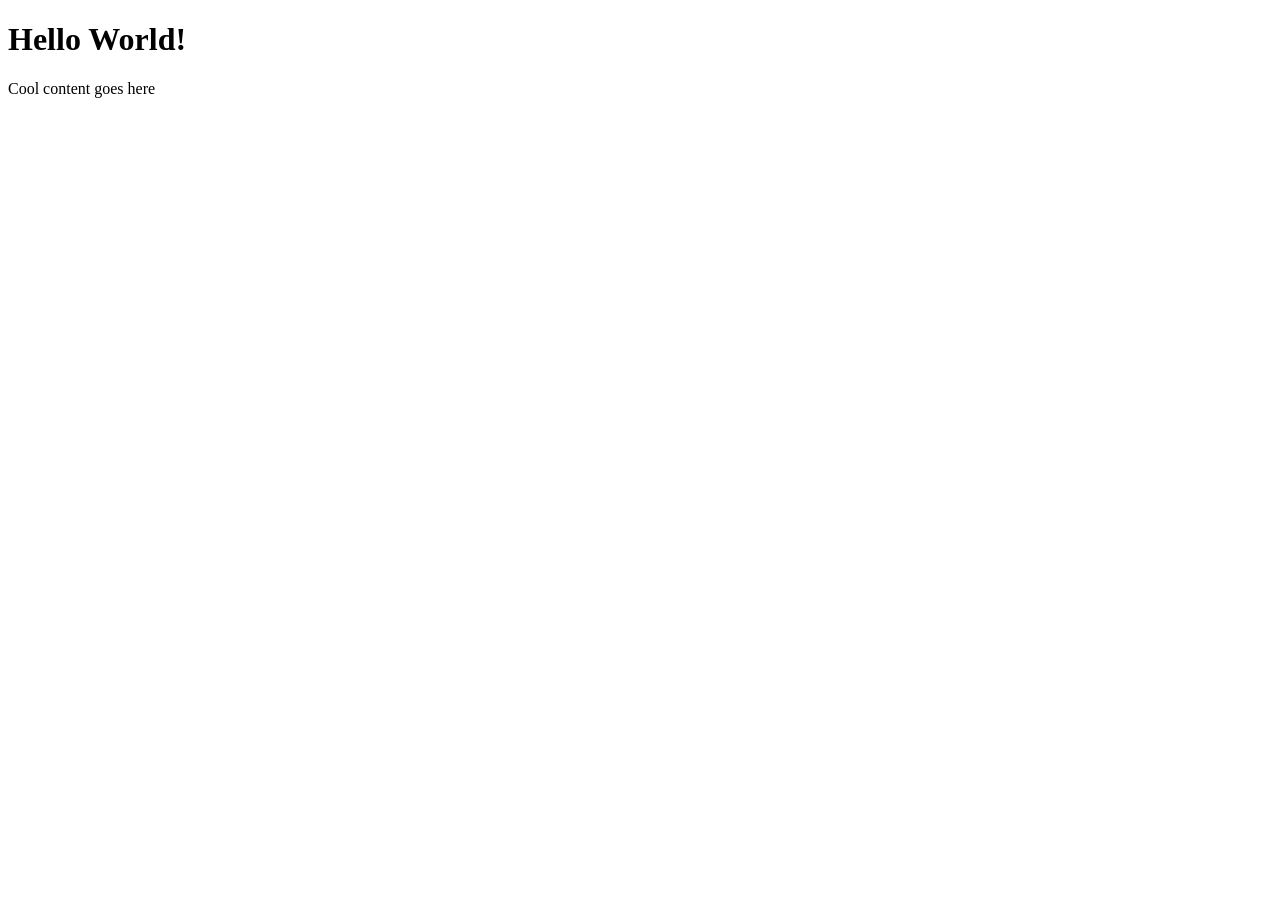
==== src/index.html @ f68f260b "tidy up html files" ====
<!DOCTYPE html>
<html lang="en">
<head>
    <meta charset="UTF-8">
    <meta name="viewport" content="width=device-width, initial-scale=1.0">
    <title>Document</title>
</head>
<body>
    <h1>Hello World!</h1>
    <p>Cool content goes here</p>
</body>
</html>
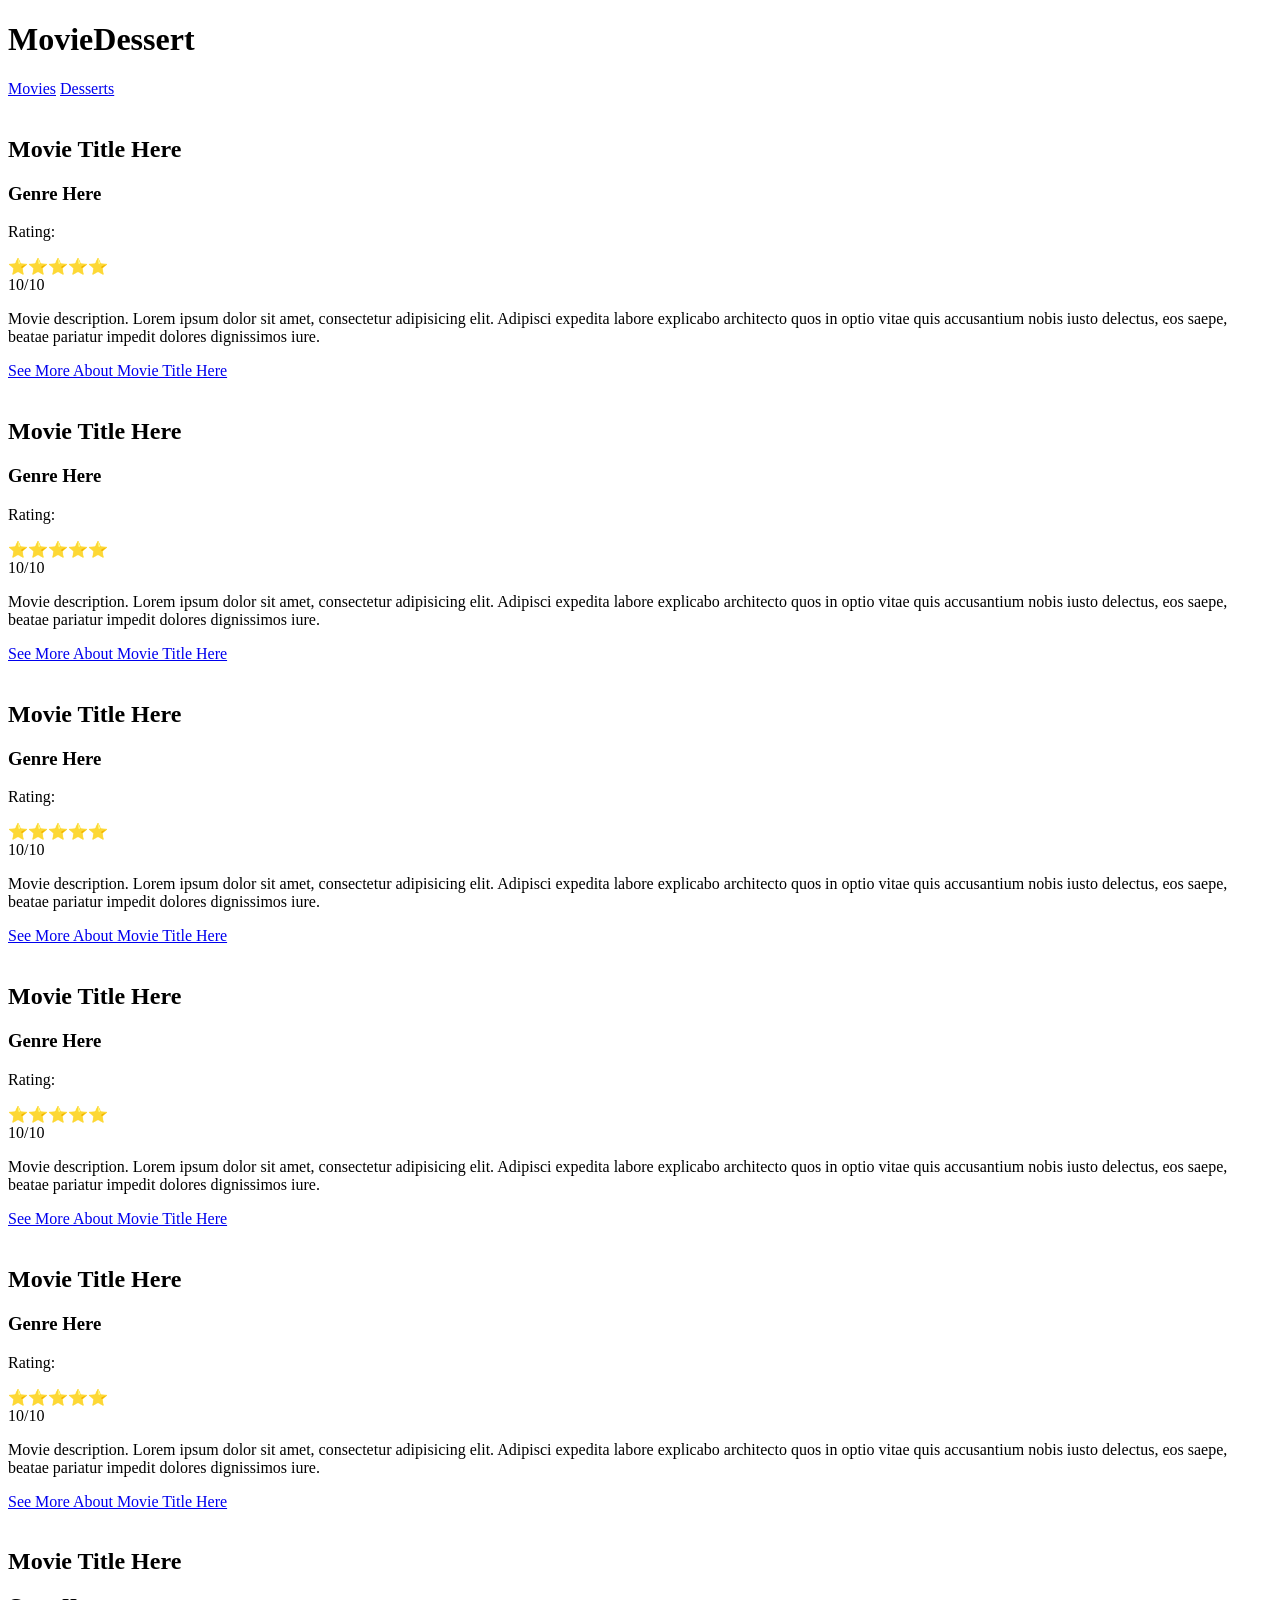
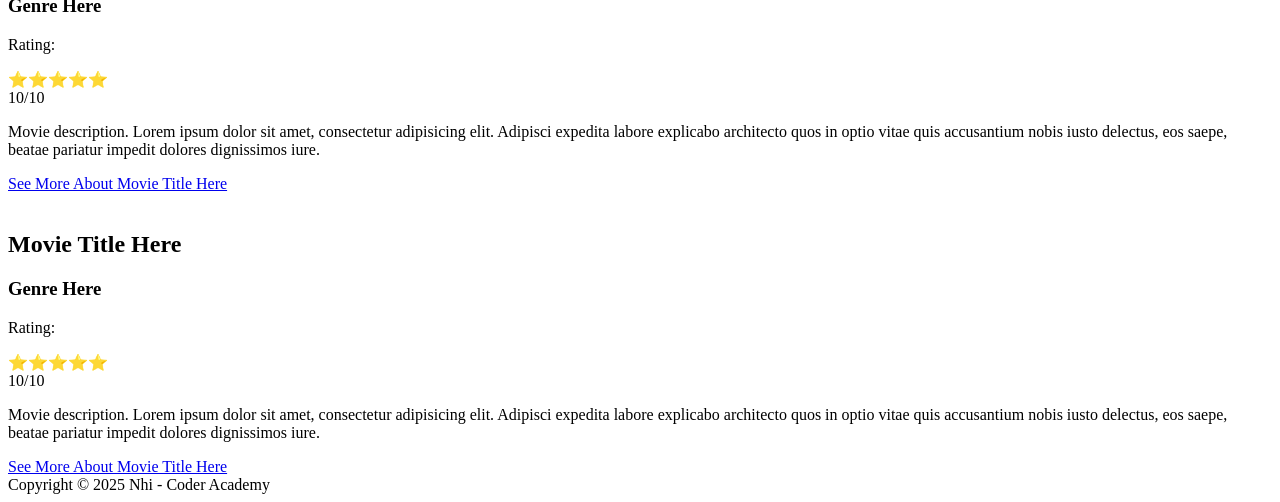
==== commit 5349b0ad: "Add movie cards sections" ====
--- a/src/index.html
+++ b/src/index.html
@@ -3,10 +3,142 @@
 <head>
     <meta charset="UTF-8">
     <meta name="viewport" content="width=device-width, initial-scale=1.0">
-    <title>Document</title>
+    <title>T1W2 Git Intro</title>
 </head>
 <body>
-    <h1>Hello World!</h1>
-    <p>Cool content goes here</p>
+    <header>
+        <h1>MovieDessert</h1>
+        <nav>
+            <!-- Movie page -->
+			<a href="movies.html">Movies</a>
+            <!-- Dessert page -->
+			<a href="desserts.html">Desserts</a>
+            <!--  -->
+        </nav>
+    </header>
+    
+	<main class="movieList">
+
+        <section class="movieCard">
+			<img />
+			<h2>Movie Title Here</h2>
+			<h3>Genre Here</h3>
+			<section class="movieRating">
+				<p>Rating:</p>
+				<div>⭐⭐⭐⭐⭐</div>
+				<div>10/10</div>
+			</section>
+			<p>
+				Movie description. Lorem ipsum dolor sit amet, consectetur adipisicing elit. Adipisci expedita labore explicabo architecto quos in optio vitae quis accusantium nobis iusto delectus, eos saepe, beatae pariatur impedit dolores dignissimos iure.
+			</p>
+			<a href="http://" target="_blank" rel="noopener noreferrer">See More About Movie Title Here</a>
+		</section>
+
+		<section class="movieCard">
+			<img />
+			<h2>Movie Title Here</h2>
+			<h3>Genre Here</h3>
+			<section class="movieRating">
+				<p>Rating:</p>
+				<div>⭐⭐⭐⭐⭐</div>
+				<div>10/10</div>
+			</section>
+			<p>
+				Movie description. Lorem ipsum dolor sit amet, consectetur adipisicing elit. Adipisci expedita labore explicabo architecto quos in optio vitae quis accusantium nobis iusto delectus, eos saepe, beatae pariatur impedit dolores dignissimos iure.
+			</p>
+			<a href="http://" target="_blank" rel="noopener noreferrer">See More About Movie Title Here</a>
+		</section>
+
+		<section class="movieCard">
+			<img />
+			<h2>Movie Title Here</h2>
+			<h3>Genre Here</h3>
+			<section class="movieRating">
+				<p>Rating:</p>
+				<div>⭐⭐⭐⭐⭐</div>
+				<div>10/10</div>
+			</section>
+			<p>
+				Movie description. Lorem ipsum dolor sit amet, consectetur adipisicing elit. Adipisci expedita labore explicabo architecto quos in optio vitae quis accusantium nobis iusto delectus, eos saepe, beatae pariatur impedit dolores dignissimos iure.
+			</p>
+			<a href="http://" target="_blank" rel="noopener noreferrer">See More About Movie Title Here</a>
+		</section>
+
+		<section class="movieCard">
+			<img />
+			<h2>Movie Title Here</h2>
+			<h3>Genre Here</h3>
+			<section class="movieRating">
+				<p>Rating:</p>
+				<div>⭐⭐⭐⭐⭐</div>
+				<div>10/10</div>
+			</section>
+			<p>
+				Movie description. Lorem ipsum dolor sit amet, consectetur adipisicing elit. Adipisci expedita labore explicabo architecto quos in optio vitae quis accusantium nobis iusto delectus, eos saepe, beatae pariatur impedit dolores dignissimos iure.
+			</p>
+			<a href="http://" target="_blank" rel="noopener noreferrer">See More About Movie Title Here</a>
+		</section>
+
+		<section class="movieCard">
+			<img />
+			<h2>Movie Title Here</h2>
+			<h3>Genre Here</h3>
+			<section class="movieRating">
+				<p>Rating:</p>
+				<div>⭐⭐⭐⭐⭐</div>
+				<div>10/10</div>
+			</section>
+			<p>
+				Movie description. Lorem ipsum dolor sit amet, consectetur adipisicing elit. Adipisci expedita labore explicabo architecto quos in optio vitae quis accusantium nobis iusto delectus, eos saepe, beatae pariatur impedit dolores dignissimos iure.
+			</p>
+			<a href="http://" target="_blank" rel="noopener noreferrer">See More About Movie Title Here</a>
+		</section>
+
+		<section class="movieCard">
+			<img />
+			<h2>Movie Title Here</h2>
+			<h3>Genre Here</h3>
+			<section class="movieRating">
+				<p>Rating:</p>
+				<div>⭐⭐⭐⭐⭐</div>
+				<div>10/10</div>
+			</section>
+			<p>
+				Movie description. Lorem ipsum dolor sit amet, consectetur adipisicing elit. Adipisci expedita labore explicabo architecto quos in optio vitae quis accusantium nobis iusto delectus, eos saepe, beatae pariatur impedit dolores dignissimos iure.
+			</p>
+			<a href="http://" target="_blank" rel="noopener noreferrer">See More About Movie Title Here</a>
+		</section>
+
+		<section class="movieCard">
+			<img />
+			<h2>Movie Title Here</h2>
+			<h3>Genre Here</h3>
+			<section class="movieRating">
+				<p>Rating:</p>
+				<div>⭐⭐⭐⭐⭐</div>
+				<div>10/10</div>
+			</section>
+            <p>
+				Movie description. Lorem ipsum dolor sit amet, consectetur adipisicing elit. Adipisci expedita labore explicabo architecto quos in optio vitae quis accusantium nobis iusto delectus, eos saepe, beatae pariatur impedit dolores dignissimos iure.
+			</p>
+			<a href="http://" target="_blank" rel="noopener noreferrer">See More About Movie Title Here</a>
+		</section>
+
+	</main>
+
+    <footer>
+        Copyright &#169; 2025 Nhi - Coder Academy
+    </footer>
 </body>
-</html>+</html>
+
+
+<!-- 
+- Card component for a movie 
+- Card component for a dessert
+- Card component for a movie with a dessert 
+- Header 
+	- Navbar
+- Footer 
+- Burger menu 
+-->
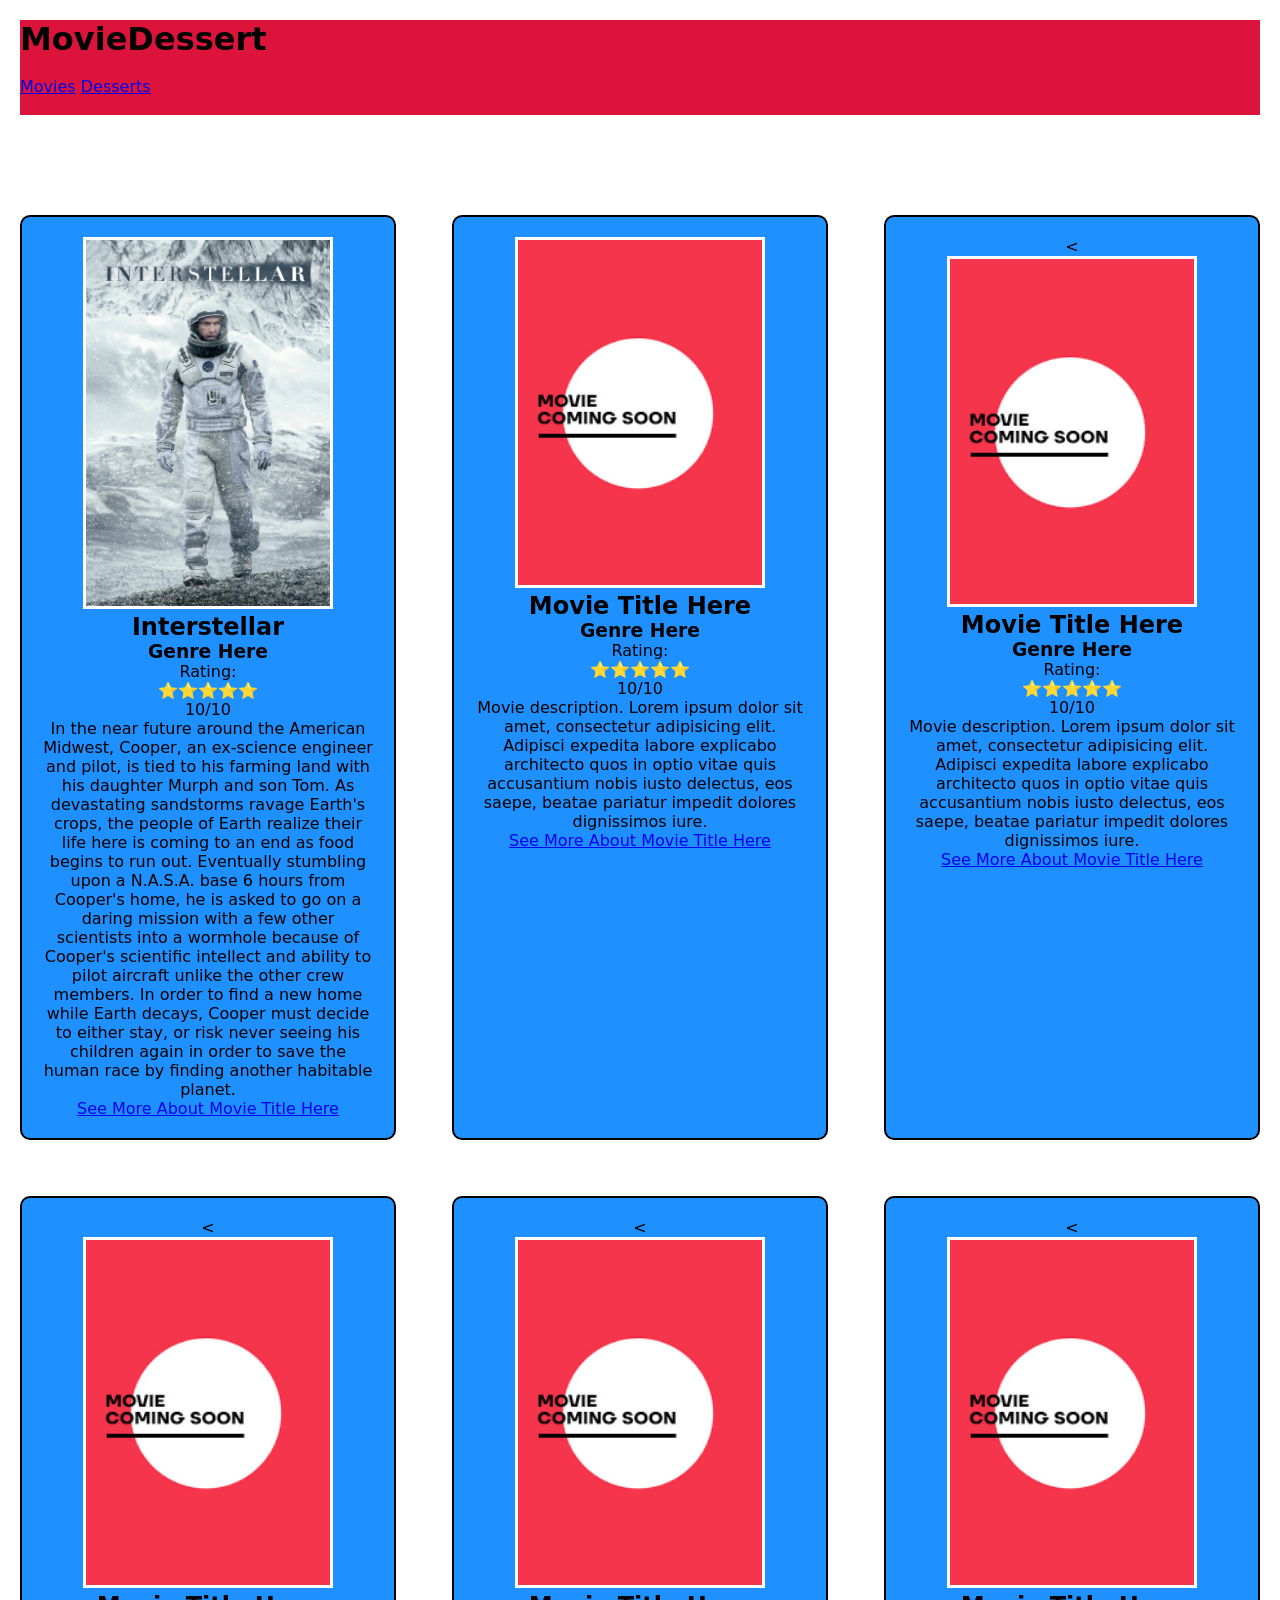
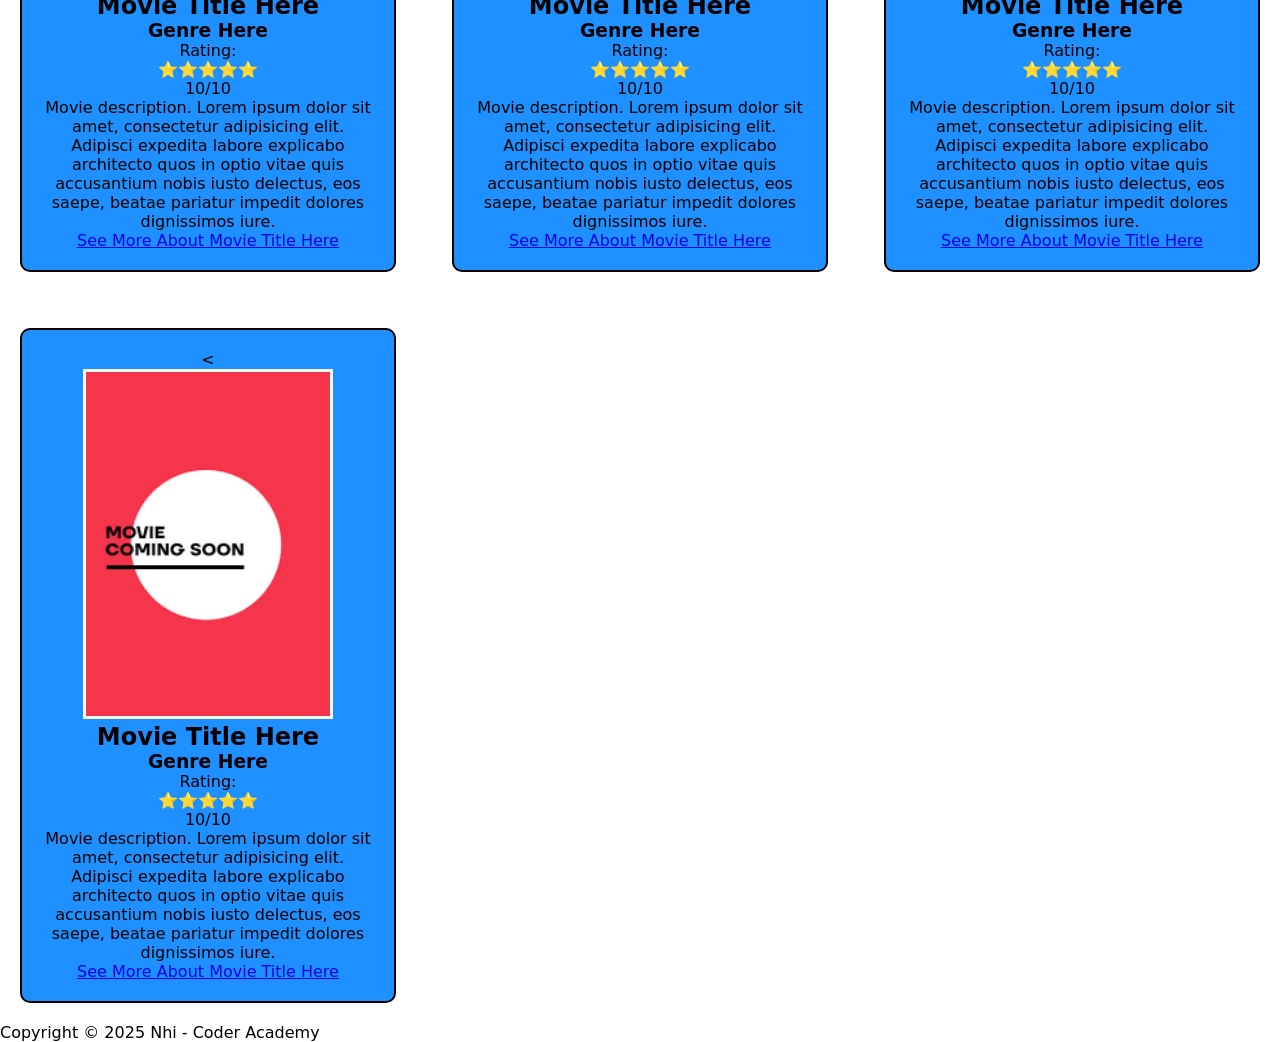
==== commit 523b111a: "Adding flexbox, display grid, content alignment, box sizing and responsive boxes to adjust to screen" ====
--- a/src/index.html
+++ b/src/index.html
@@ -4,10 +4,13 @@
     <meta charset="UTF-8">
     <meta name="viewport" content="width=device-width, initial-scale=1.0">
     <title>T1W2 Git Intro</title>
+    <link rel="stylesheet" href="./styles/styles.css">
 </head>
+
 <body>
     <header>
         <h1>MovieDessert</h1>
+        <br>
         <nav>
             <!-- Movie page -->
 			<a href="movies.html">Movies</a>
@@ -15,12 +18,28 @@
 			<a href="desserts.html">Desserts</a>
             <!--  -->
         </nav>
+        <br>
     </header>
     
 	<main class="movieList">
 
         <section class="movieCard">
-			<img />
+            <div><img src="./images/interstellar-movie-cover" alt="Interstellar movie poster"></div>
+			<h2>Interstellar</h2>
+			<h3>Genre Here</h3>
+			<section class="movieRating">
+				<p>Rating:</p>
+				<div>⭐⭐⭐⭐⭐</div>
+				<div>10/10</div>
+			</section>
+			<p>
+				In the near future around the American Midwest, Cooper, an ex-science engineer and pilot, is tied to his farming land with his daughter Murph and son Tom. As devastating sandstorms ravage Earth's crops, the people of Earth realize their life here is coming to an end as food begins to run out. Eventually stumbling upon a N.A.S.A. base 6 hours from Cooper's home, he is asked to go on a daring mission with a few other scientists into a wormhole because of Cooper's scientific intellect and ability to pilot aircraft unlike the other crew members. In order to find a new home while Earth decays, Cooper must decide to either stay, or risk never seeing his children again in order to save the human race by finding another habitable planet.
+			</p>
+			<a href="http://" target="_blank" rel="noopener noreferrer">See More About Movie Title Here</a>
+		</section>
+
+		<section class="movieCard">
+            <div><img src="./images/placeholder-movie-cover.png" alt="Placeholder movie poster"></div>
 			<h2>Movie Title Here</h2>
 			<h3>Genre Here</h3>
 			<section class="movieRating">
@@ -35,7 +54,7 @@
 		</section>
 
 		<section class="movieCard">
-			<img />
+            <<div><img src="./images/placeholder-movie-cover.png" alt="Placeholder movie poster"></div>
 			<h2>Movie Title Here</h2>
 			<h3>Genre Here</h3>
 			<section class="movieRating">
@@ -50,7 +69,7 @@
 		</section>
 
 		<section class="movieCard">
-			<img />
+            <<div><img src="./images/placeholder-movie-cover.png" alt="Placeholder movie poster"></div>
 			<h2>Movie Title Here</h2>
 			<h3>Genre Here</h3>
 			<section class="movieRating">
@@ -65,7 +84,7 @@
 		</section>
 
 		<section class="movieCard">
-			<img />
+            <<div><img src="./images/placeholder-movie-cover.png" alt="Placeholder movie poster"></div>
 			<h2>Movie Title Here</h2>
 			<h3>Genre Here</h3>
 			<section class="movieRating">
@@ -80,7 +99,7 @@
 		</section>
 
 		<section class="movieCard">
-			<img />
+            <<div><img src="./images/placeholder-movie-cover.png" alt="Placeholder movie poster"></div>
 			<h2>Movie Title Here</h2>
 			<h3>Genre Here</h3>
 			<section class="movieRating">
@@ -95,22 +114,7 @@
 		</section>
 
 		<section class="movieCard">
-			<img />
-			<h2>Movie Title Here</h2>
-			<h3>Genre Here</h3>
-			<section class="movieRating">
-				<p>Rating:</p>
-				<div>⭐⭐⭐⭐⭐</div>
-				<div>10/10</div>
-			</section>
-			<p>
-				Movie description. Lorem ipsum dolor sit amet, consectetur adipisicing elit. Adipisci expedita labore explicabo architecto quos in optio vitae quis accusantium nobis iusto delectus, eos saepe, beatae pariatur impedit dolores dignissimos iure.
-			</p>
-			<a href="http://" target="_blank" rel="noopener noreferrer">See More About Movie Title Here</a>
-		</section>
-
-		<section class="movieCard">
-			<img />
+            <<div><img src="./images/placeholder-movie-cover.png" alt="Placeholder movie poster"></div>
 			<h2>Movie Title Here</h2>
 			<h3>Genre Here</h3>
 			<section class="movieRating">
@@ -129,6 +133,7 @@
     <footer>
         Copyright &#169; 2025 Nhi - Coder Academy
     </footer>
+    
 </body>
 </html>
 
--- a/src/styles/styles.css
+++ b/src/styles/styles.css
@@ -0,0 +1,54 @@
+*,
+*::before,
+*::after {
+    box-sizing: border-box;
+}
+
+* {
+    margin: 0;
+}
+
+body {
+    font-family: system-ui;
+}
+
+header {
+    background-color: crimson;
+    margin: 20px;
+}
+
+nav {
+
+}
+
+main.movieList > section.movieCard {
+    background-color: dodgerblue;
+}
+
+.movieList {
+    display: grid;
+    grid-template-columns: repeat(auto-fit, minmax(350px, 1fr));
+    gap: 1rem;
+    margin-top: 5rem;
+}
+
+.movieCard {
+    display: grid;
+    justify-content: space-evenly;
+    align-items: flex-start;
+    flex-wrap: wrap;
+    text-align: center;
+    align-content:flex-start;
+    padding: 20px;
+    border: 2px solid black;
+    border-radius: 10px;
+    margin: 20px;
+}
+
+img {
+    width: 250px;
+    max-width: 250px;
+    border: 3px solid white;
+    align-content: center;
+}
+
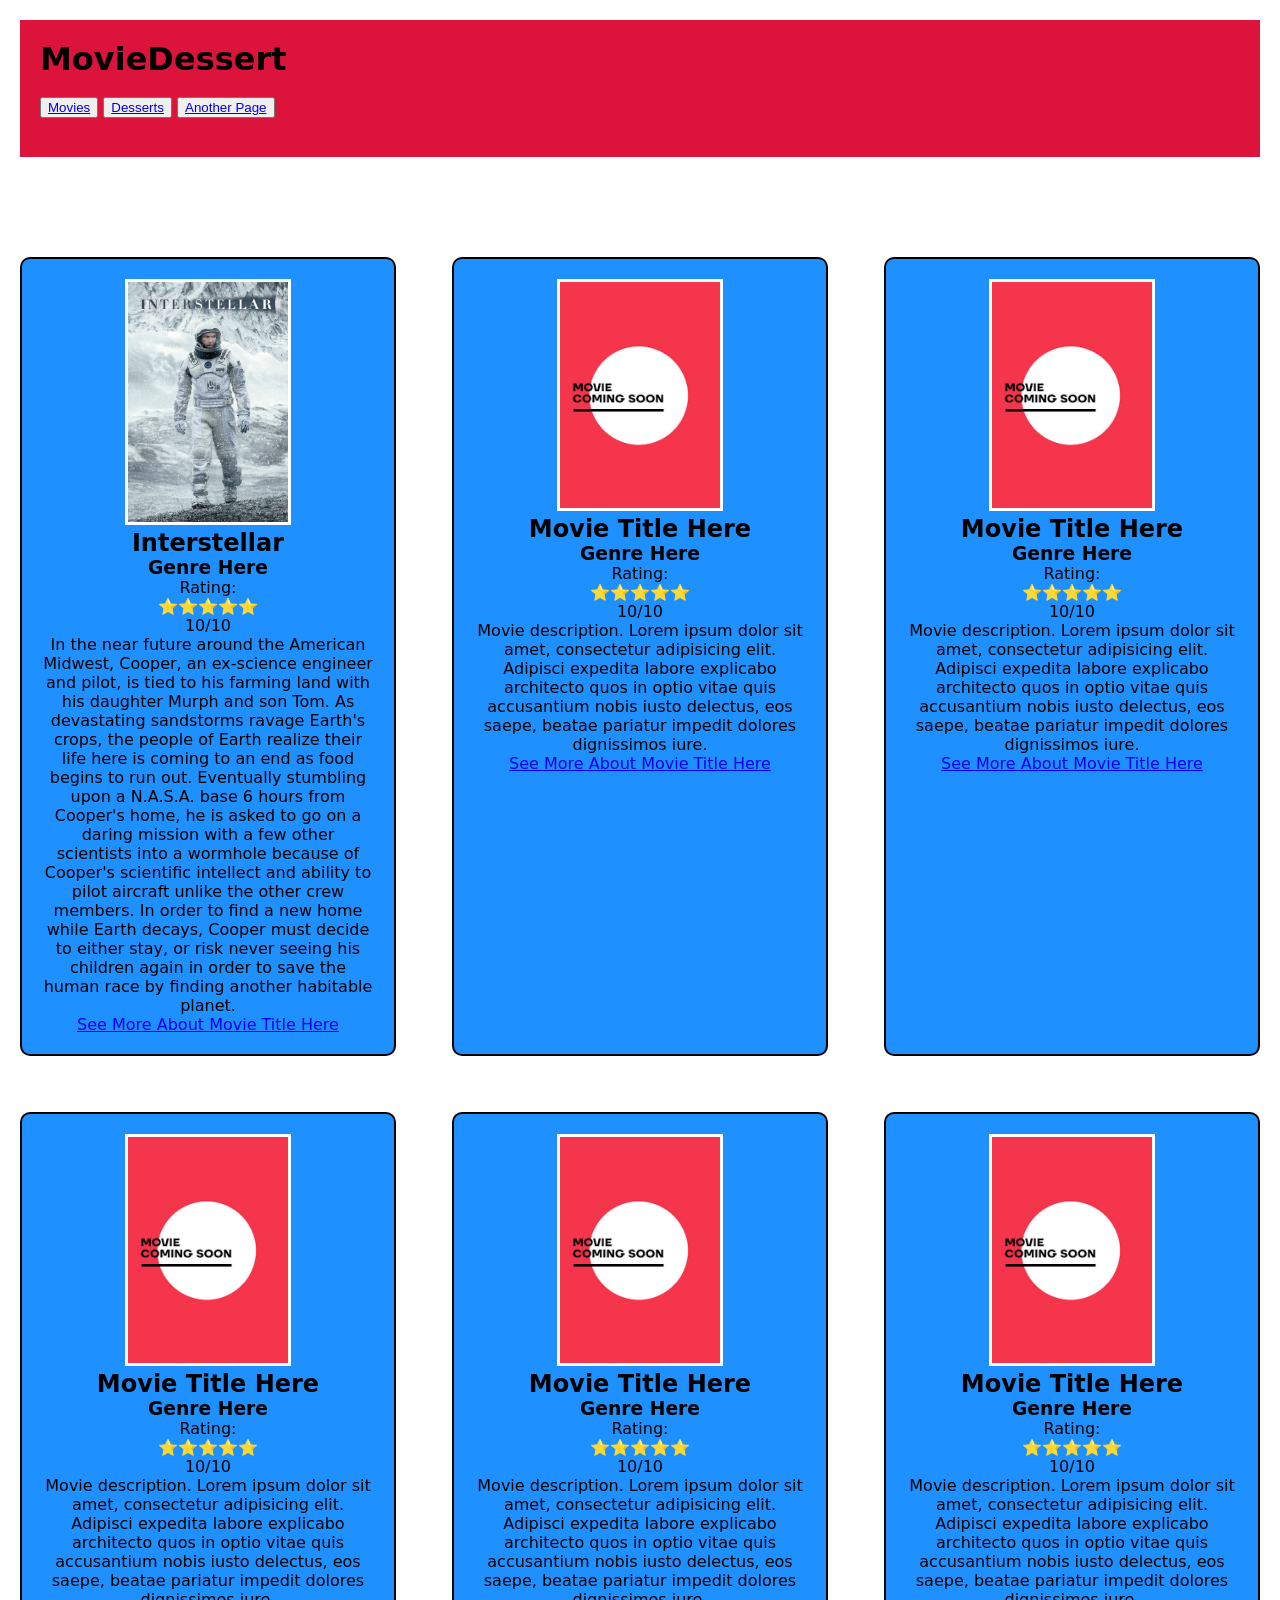
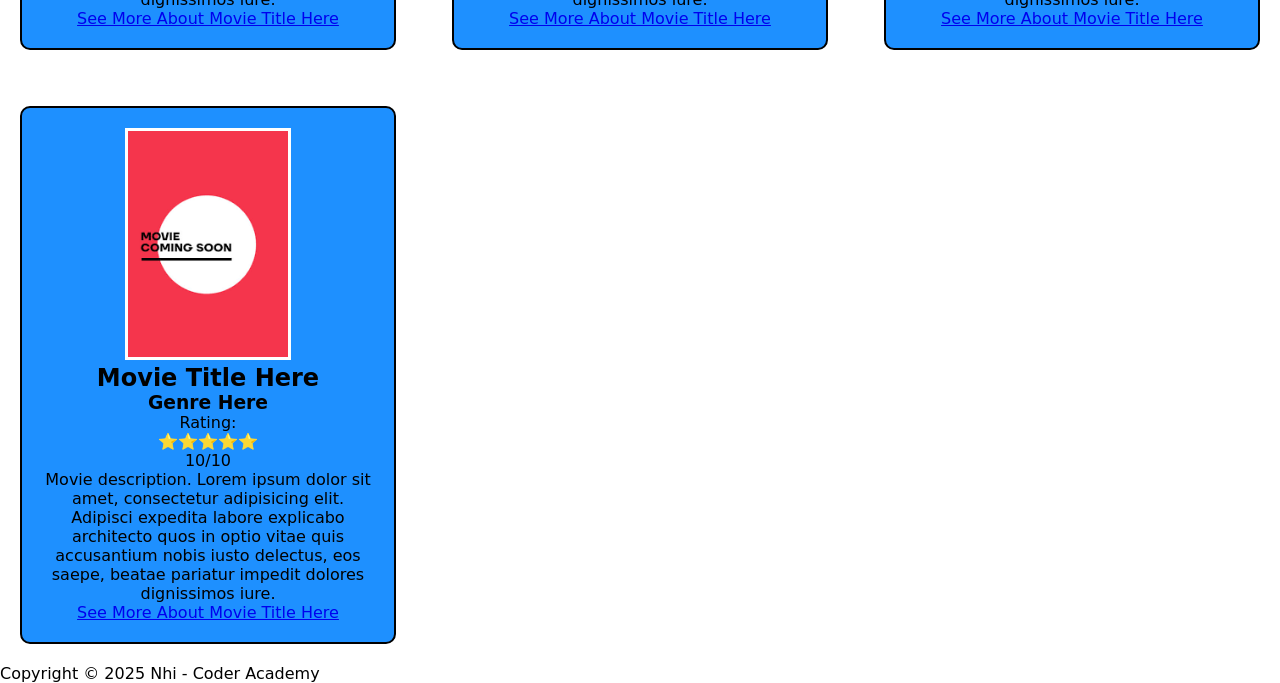
==== commit e771f936: "Adding sticky header and nav buttons and hover feature." ====
--- a/src/index.html
+++ b/src/index.html
@@ -5,6 +5,10 @@
     <meta name="viewport" content="width=device-width, initial-scale=1.0">
     <title>T1W2 Git Intro</title>
     <link rel="stylesheet" href="./styles/styles.css">
+    <link rel="apple-touch-icon" sizes="180x180" href="./images/favicon_io (1)/apple-touch-icon.png">
+    <link rel="icon" type="image/png" sizes="32x32" href="./images/favicon_io (1)/favicon-32x32.png">
+    <link rel="icon" type="image/png" sizes="16x16" href="./images/favicon_io (1)/favicon-16x16.png">
+    <link rel="manifest" href="/site.webmanifest">
 </head>
 
 <body>
@@ -13,10 +17,11 @@
         <br>
         <nav>
             <!-- Movie page -->
-			<a href="movies.html">Movies</a>
+			<button><a href="movies.html">Movies</a></button>
             <!-- Dessert page -->
-			<a href="desserts.html">Desserts</a>
-            <!--  -->
+			<button><a href="desserts.html">Desserts</a></button>
+            <!--Another Page-->
+            <button><a href="another-page.html">Another Page</a></button>
         </nav>
         <br>
     </header>
@@ -54,7 +59,7 @@
 		</section>
 
 		<section class="movieCard">
-            <<div><img src="./images/placeholder-movie-cover.png" alt="Placeholder movie poster"></div>
+            <div><img src="./images/placeholder-movie-cover.png" alt="Placeholder movie poster"></div>
 			<h2>Movie Title Here</h2>
 			<h3>Genre Here</h3>
 			<section class="movieRating">
@@ -69,7 +74,7 @@
 		</section>
 
 		<section class="movieCard">
-            <<div><img src="./images/placeholder-movie-cover.png" alt="Placeholder movie poster"></div>
+            <div><img src="./images/placeholder-movie-cover.png" alt="Placeholder movie poster"></div>
 			<h2>Movie Title Here</h2>
 			<h3>Genre Here</h3>
 			<section class="movieRating">
@@ -84,7 +89,7 @@
 		</section>
 
 		<section class="movieCard">
-            <<div><img src="./images/placeholder-movie-cover.png" alt="Placeholder movie poster"></div>
+            <div><img src="./images/placeholder-movie-cover.png" alt="Placeholder movie poster"></div>
 			<h2>Movie Title Here</h2>
 			<h3>Genre Here</h3>
 			<section class="movieRating">
@@ -99,7 +104,7 @@
 		</section>
 
 		<section class="movieCard">
-            <<div><img src="./images/placeholder-movie-cover.png" alt="Placeholder movie poster"></div>
+            <div><img src="./images/placeholder-movie-cover.png" alt="Placeholder movie poster"></div>
 			<h2>Movie Title Here</h2>
 			<h3>Genre Here</h3>
 			<section class="movieRating">
@@ -114,7 +119,7 @@
 		</section>
 
 		<section class="movieCard">
-            <<div><img src="./images/placeholder-movie-cover.png" alt="Placeholder movie poster"></div>
+            <div><img src="./images/placeholder-movie-cover.png" alt="Placeholder movie poster"></div>
 			<h2>Movie Title Here</h2>
 			<h3>Genre Here</h3>
 			<section class="movieRating">
--- a/src/styles/styles.css
+++ b/src/styles/styles.css
@@ -19,6 +19,17 @@
 
 nav {
 
+}
+
+header {
+    top: 0;
+    width:auto;
+    position: sticky;
+    padding: 20px;
+}
+
+button:hover {
+    background-color: lime;
 }
 
 main.movieList > section.movieCard {
@@ -46,8 +57,8 @@
 }
 
 img {
-    width: 250px;
-    max-width: 250px;
+    width: 50%;
+    max-width: 50%;
     border: 3px solid white;
     align-content: center;
 }
